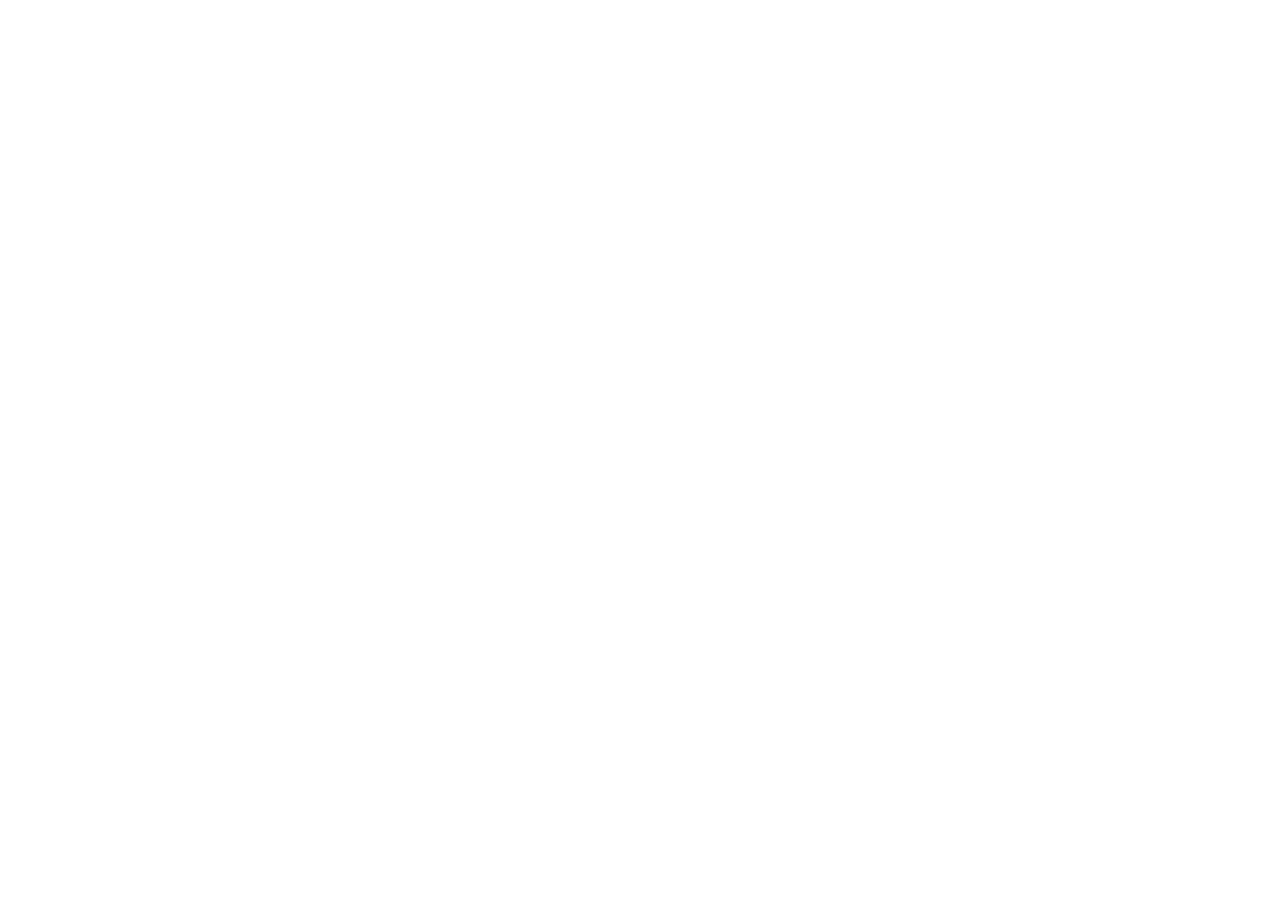
==== my-portfolio.html @ 70f726ce "my files I will work with" ====
<!DOCTYPE html>
<html lang="en">
<head>
    <title>My Portfolio</title>
    <meta charset="UTF-8">
    <meta http-equiv="X-UA-Compatible" content="IE=edge">
    <meta name="viewport" content="width=device-width, initial-scale=1.0">
    <link rel="stylesheet" href="style.css">
    <link rel="stylesheet" href="https://cdnjs.cloudflare.com/ajax/libs/font-awesome/4.7.0/css/font-awesome.min.css">
</head>
<body>
    
</body>
</html>
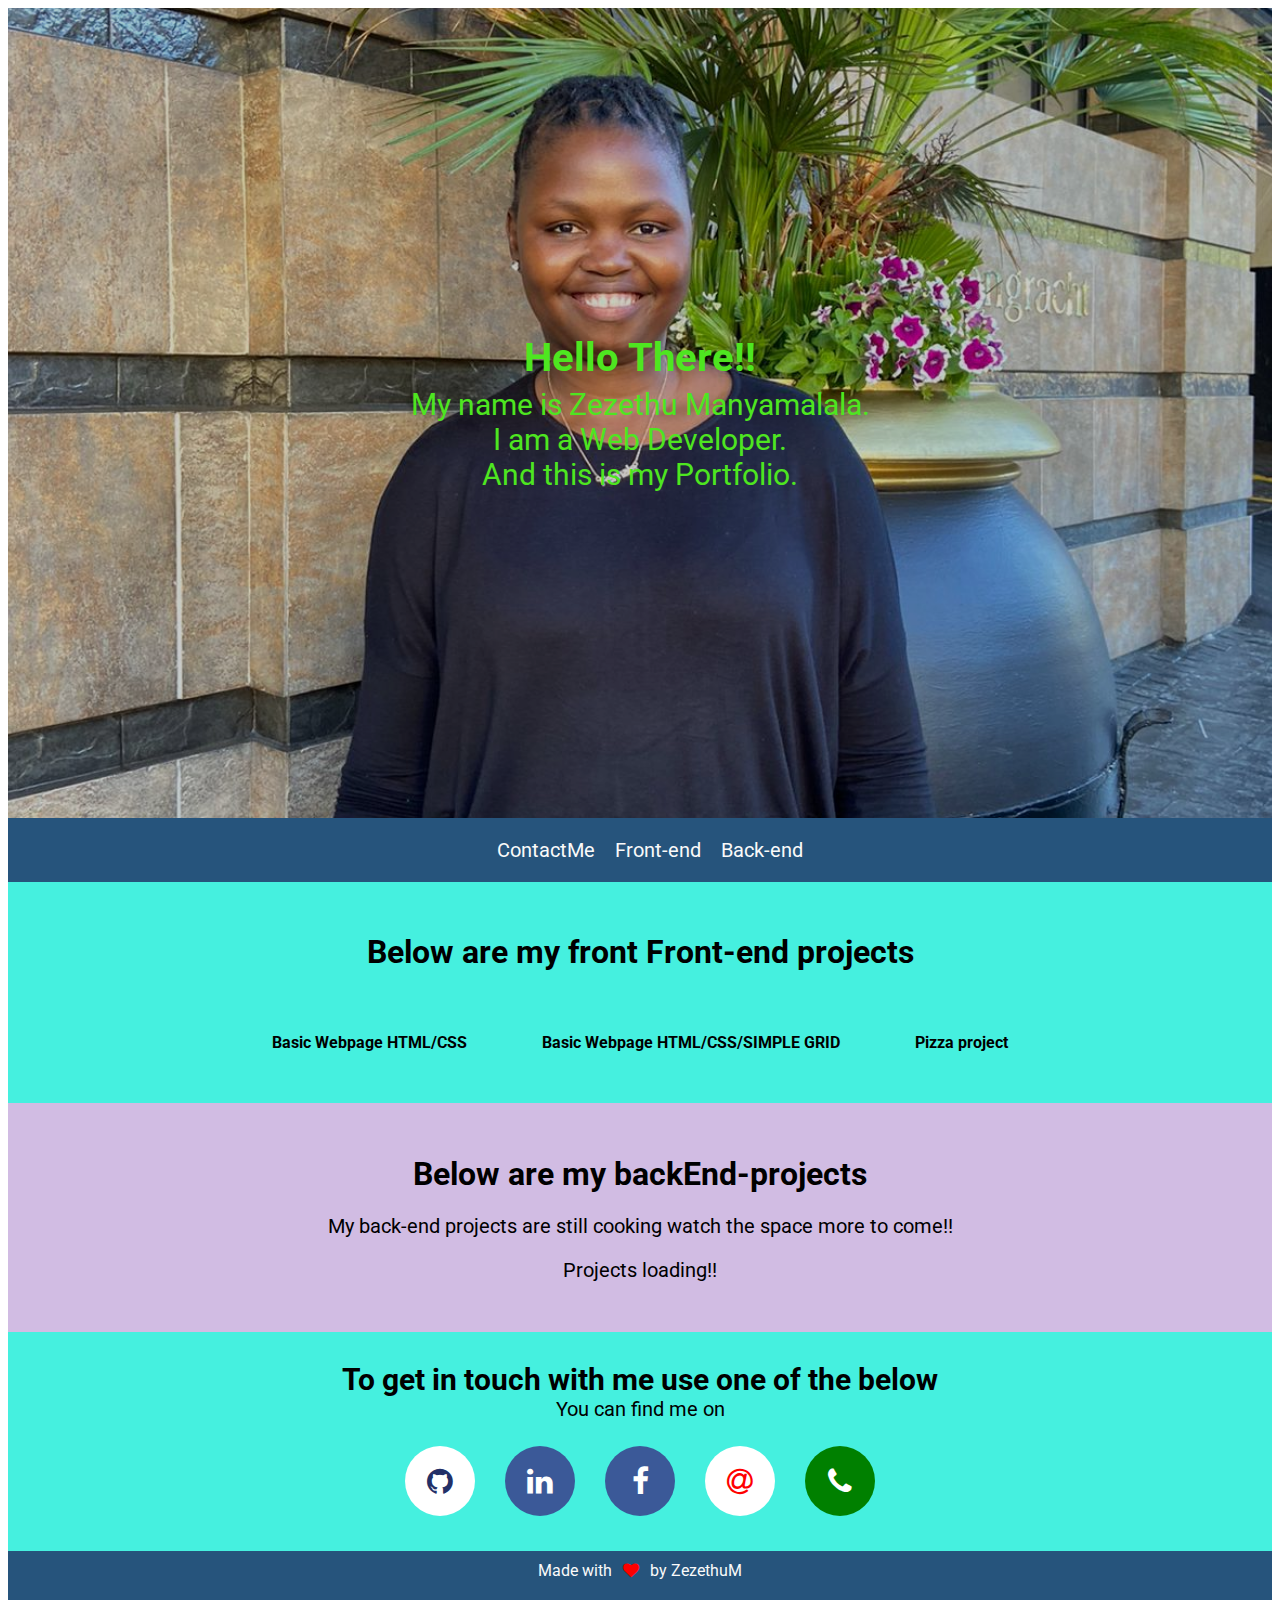
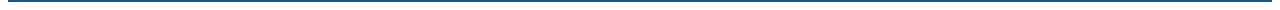
==== commit 815d057c: "created my portfolio" ====
--- a/my-portfolio.html
+++ b/my-portfolio.html
@@ -9,6 +9,54 @@
     <link rel="stylesheet" href="https://cdnjs.cloudflare.com/ajax/libs/font-awesome/4.7.0/css/font-awesome.min.css">
 </head>
 <body>
-    
+       <header>
+           <h1>Hello There!!</h1>
+           <p>My name is Zezethu Manyamalala.</p>
+           <p>I am a Web Developer.</p>
+           <p>And this is my Portfolio.</p>
+       </header>
+    <nav id="navbar">
+        <a href="#contact">ContactMe</a>
+        <a href="#front-end">Front-end</a>
+        <a href="#backEnd-projects">Back-end</a>
+    </nav>
+    <section id="front-end" class="front">
+        <h1>Below are my front Front-end projects</h1>
+            <div class="front-container">
+                <div class="front-titles">
+                    <img src="" alt="">
+                    <h4>Basic Webpage HTML/CSS</h4>
+                </div>
+                <div class="front-titles">
+                    <img src="" alt="">
+                    <h4>Basic Webpage HTML/CSS/SIMPLE GRID</h4>
+                </div>
+                <div class="front-titles">
+                    <img src="" alt="">
+                    <h4>Pizza project</h4>
+                </div>
+            </div>
+    </section>
+    <section id="backEnd-projects" class="back">
+        <h1>Below are my backEnd-projects</h1>
+        <div class="back-container">
+            <div class="back-titles">
+                <p>My back-end projects are still cooking watch the space more to come!!</p>
+                <p>Projects loading!!</p>
+            </div>
+        </div>
+    </section>
+    <section id="contact" class="bg-blu">
+        <h2>To get in touch with me use one of the below</h2>
+        <p> You can find me on</p>
+        <ul class="social-links">
+            <li><a href="https://github.com/ZezethuM/ZezethuM" target="_blank"><i class="fa fa-github"></i></a></li>
+            <li><a href="https://www.linkedin.com/in/zezethu-manyamalala-b4b300140" target="_blank"><i class="fa fa-linkedin"></i></a></li>
+            <li><a href="https://web.facebook.com/zezethu.manyamza" target="_blank"><i class="fa fa-facebook"></i> </a></li>
+            <li><a href="mailto:zezethu15@gmail.com" target="_blank"><i class="fa fa-at"></i></a></li>
+            <li><a href="tel: 0633977475" target="_blank"><i class="fa fa-phone"></i></a></li>
+        </ul>
+      </section>
+      <footer>Made with <i class="fa fa-heart"></i> by ZezethuM </footer>
 </body>
 </html>--- a/style.css
+++ b/style.css
@@ -0,0 +1,192 @@
+@import url('https://fonts.googleapis.com/css2?family=Roboto:wght@100&display=swap');
+
+header{
+    background-image: url(images/imga.jpg);
+    background-repeat: no-repeat;
+    background-size: cover;
+    background-position: center;
+    background-size: contain;
+    background-size: 1300px;
+    height: 90vh;
+    color: rgb(78, 230, 32);
+    display: flex;
+    align-items: center;
+    justify-content: center;
+    flex-direction: column;
+    position: relative;
+}
+body{
+    font-family: 'Roboto', sans-serif;
+}
+header::after {
+    content: "";
+    background-color: #000;
+    position: absolute;
+    top: 0;
+    left: 0;
+    right: 0;
+    bottom: 0;
+    opacity: 0.2;
+  }
+  header * {
+    position: relative;
+    z-index: 1;
+  }
+  header p{
+      font-size: 30px;
+      margin: 0;
+  }
+  header h1{
+    font-size: 40px;
+    margin-bottom: 6px;
+    margin-top: 0;
+  }
+  nav {
+    background-color: rgb(38, 84, 124);
+    color: #fafafa;
+    display: flex;
+    justify-content: center;
+    padding: 20px;
+  }
+  nav a {
+    color: #fafafa;
+    margin-left: 20px;
+    text-decoration: none;
+    font-size: 20px;
+  }
+  
+  nav a:hover {
+    text-decoration: underline;
+  }
+  section {
+    padding: 30px;
+    text-align: center;
+  }
+  section h2 {
+    margin: 0;
+    font-size: 30px;
+  }
+  
+  section p {
+    margin-top: 0;
+    font-size: 20px;
+  }
+  .social-links {
+    display: flex;
+    flex-wrap: wrap;
+    justify-content: center;
+    list-style-type: none;
+    padding: 0;
+    margin: 0;
+  }
+  .fa {
+    padding: 20px;
+    font-size: 30px;
+    width: 30px;
+    height: 30px;
+    justify-content: center;
+    text-decoration: none;
+    border-radius: 50%;
+  }
+  .fa:hover {
+    opacity: 0.7;
+  }
+  .fa-facebook {
+    background-color: #3B5998;
+    color: white;
+  } 
+  .fa-linkedin {
+    background-color: #3B5998;
+    color: white;
+  } 
+  .fa-github {
+    background-color: white;
+    color: #233067;
+  } 
+  .fa-at {
+    background-color: white;
+    color: red;
+  }
+  .fa-phone {
+    background-color: green;
+    color: white;
+  }
+  .back-container {
+    display: flex;
+    flex-wrap: wrap;
+    align-items: center;
+    justify-content: center;
+    justify-content: space-around;
+    max-width: 810px;
+    margin: 10px auto 0;
+  }
+  .front-container {
+    display: flex;
+    flex-wrap: wrap;
+    align-items: center;
+    justify-content: center;
+    justify-content: space-around;
+    max-width: 810px;
+    margin: 10px auto 0;
+  }
+  .front-title {
+    margin: 0 30px 0 30px;
+    max-width: 250px;
+  }
+  
+  .front-tile img {
+    max-width: 100%;
+  }
+  
+  .front-tile p {
+    font-size: 30px;
+    margin-top: 10px;
+  }
+  .social-links a {
+    color: #000;
+    display: inline-flex;
+    font-size: 30px;
+    margin: 5px 15px;
+    text-decoration: none;
+  }
+  .back{
+    background-color: rgb(209, 188, 227);
+  }
+  .front{
+    background-color: #45f0df;
+  }
+  .bg-blu {
+    background-color: #45f0df;
+    color: #000;
+  }
+  footer {
+    background-color: rgb(38, 84, 124);
+    color: #fafafa;
+    padding: 10px 0 10px 0;
+
+    text-align: center;
+
+  }
+  footer .fa-heart {
+    color: red;
+    padding: 0px;
+  }
+  @media (max-width: 700px) {
+  section{
+    padding: 10px;
+  }
+  header{
+    padding-top: 30px;
+  }
+  header p{
+    font-size: 23px;
+    font-weight: 50px;
+  }
+  nav a {
+    margin-right: 10px;
+  }
+  nav{
+    padding: 10px 0 10px 0;
+    margin-left: 0;
+  }
+}